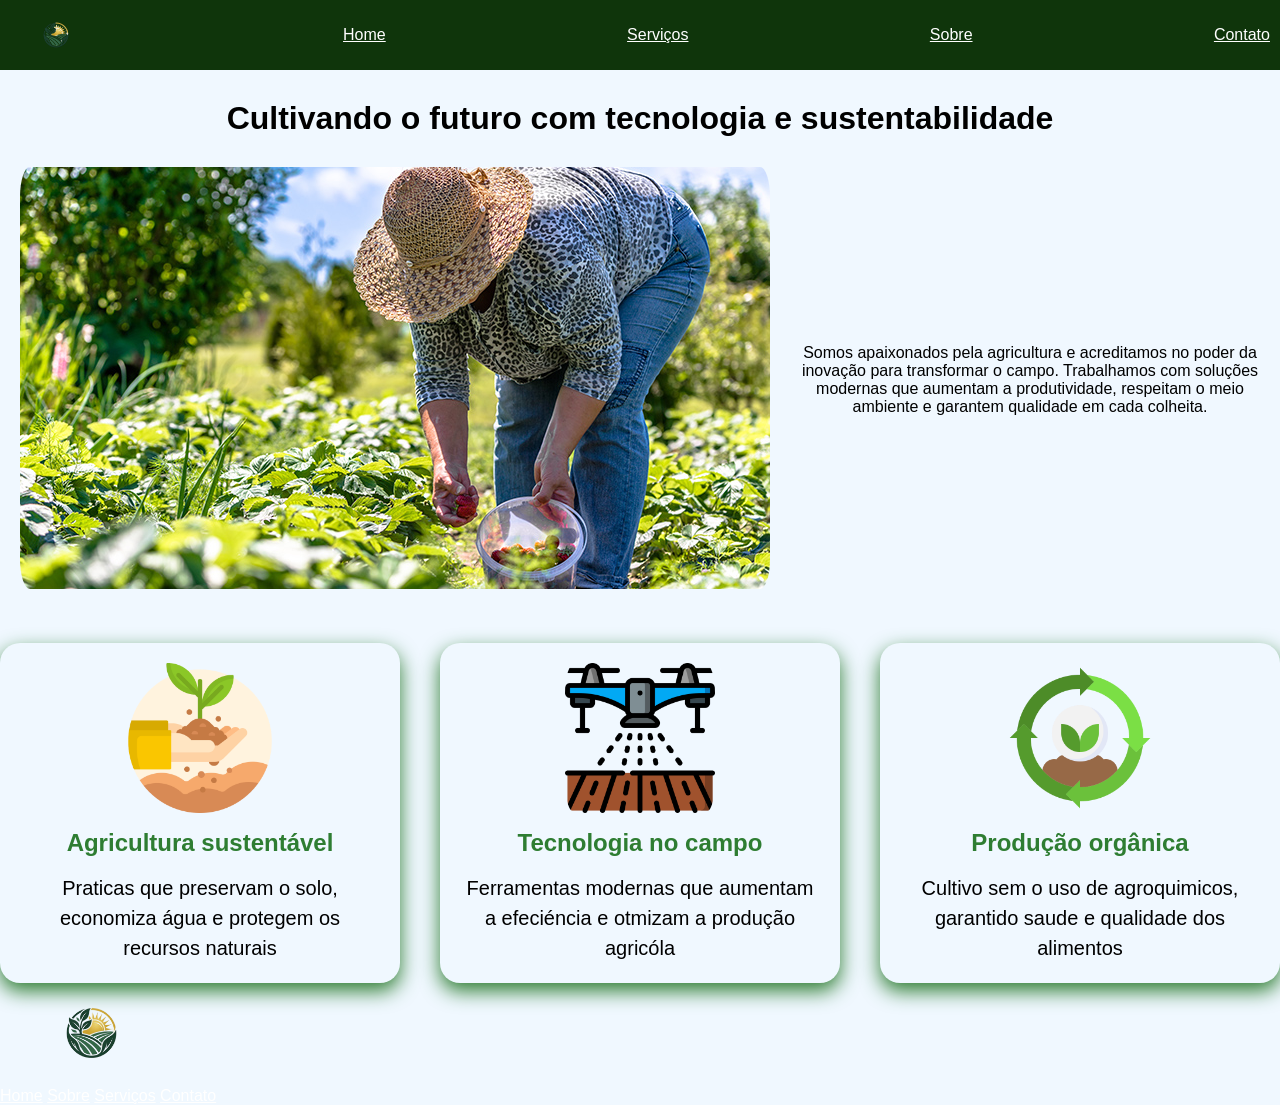
==== index.html @ 237fca3d "Iniciado o projeto" ====
<!DOCTYPE html>
<html lang="pt-BR">
<head>
  <meta charset="UTF-8">
  <title>Home</title>
  <link rel="stylesheet" href="css/home.css">
</head>
<body>

  <nav class="menu">
    <img src="Imagens/LogoAgri.png" alt="logo">
    <a href="index.html">Home</a>
    <a href="servicos.html">Serviços</a>
    <a href="sobre.html">Sobre</a>
    <a href="contato.html">Contato</a>
  </nav>

  <main>
    <h1>Cultivando o futuro com tecnologia e sustentabilidade</h1>
      <div class="container">
        <div class="img-main">
          <img src="Imagens/importância-da-agricultura-familiar-750x422.jpg" alt="img">
        </div>
        <div class="text-main">
          <p>Somos apaixonados pela agricultura e acreditamos no poder da inovação para transformar o campo. Trabalhamos com soluções modernas que aumentam a produtividade, respeitam o meio ambiente e garantem qualidade em cada colheita.</p>
        </div>
      </div>
    <section>
      <div class="container-cards">
        <div class="card">
          <img src="Imagens/Logo-card-first.png" alt="logo-first">
          <h3>Agricultura sustentável</h3>
          <p>Praticas que preservam o solo, economiza água e protegem os recursos naturais</p>
        </div>
        <div class="card">
          <img src="Imagens/drone.png" alt="logo-center">
          <h3>Tecnologia no campo</h3>
          <p>Ferramentas modernas que aumentam a efeciéncia e otmizam a produção agricóla</p>
        </div>
        <div class="card">
          <img src="Imagens/logo-card-end.png" alt="logo-end">
          <h3>Produção orgânica</h3>
          <p>Cultivo sem o uso de agroquimicos, garantido saude e qualidade dos alimentos</p>
        </div>
      </div>
    </section>
  </main>

  <footer>
    <div class="footer">
      <img src="Imagens/LogoAgri.png" alt="logo-footer">
      <nav class="footer-menu">
        <a href="">Home</a>
        <a href="">Sobre</a>
        <a href="">Serviços</a>
        <a href="">Contato</a>
      </nav>
    </div>
  </footer>

</body>
</html>
---- css/home.css ----
*{
  margin: 0;
  box-sizing: border-box;
  padding: 0;
}
body {
  background-color: #f0f8ff;
  font-family: Arial;
}
.menu{
  display: flex;
  justify-content: space-between;
  align-items: center;
  background-color: #0f350b;
  padding: 10px;
}
nav img{
  height: 50px;
}
main img{
  padding: 0 20px;
  border-radius: 30px;
}
nav a {
  color: white;
}
h1{
  text-align: center;
  padding: 30px;
}
 .container{
  
  width: 100%;
  height: auto;
  display: flex;
 }
.text-main{
  margin-right: 10px;
  align-self: center;
  text-align: center;
}

.container-cards{
  width: 100%;
  display: flex;
  justify-content: center;
  gap: 40px;
  margin-top: 50px;
  flex-wrap: wrap;
}
.card{
  max-width: 400px;
  border-radius: 20px;
  box-shadow:0px 8px 20px #2E7D32;
  display: flex;
  flex-direction: column;
  align-items: center;
  text-align: center;
  padding: 20px;
}
.card img{
  margin-bottom: 16px;
  height:150px ;
  
}
.card h3{
  font-size: 24px;
  color:#2E7D32;
  font-weight:800;
}
.card p{
  margin-top: 16px;
  font-size: 20px;
  line-height: 1.5;
}
.footer{
  width: 100%;
}
.footer img{
  height: 100px;
}
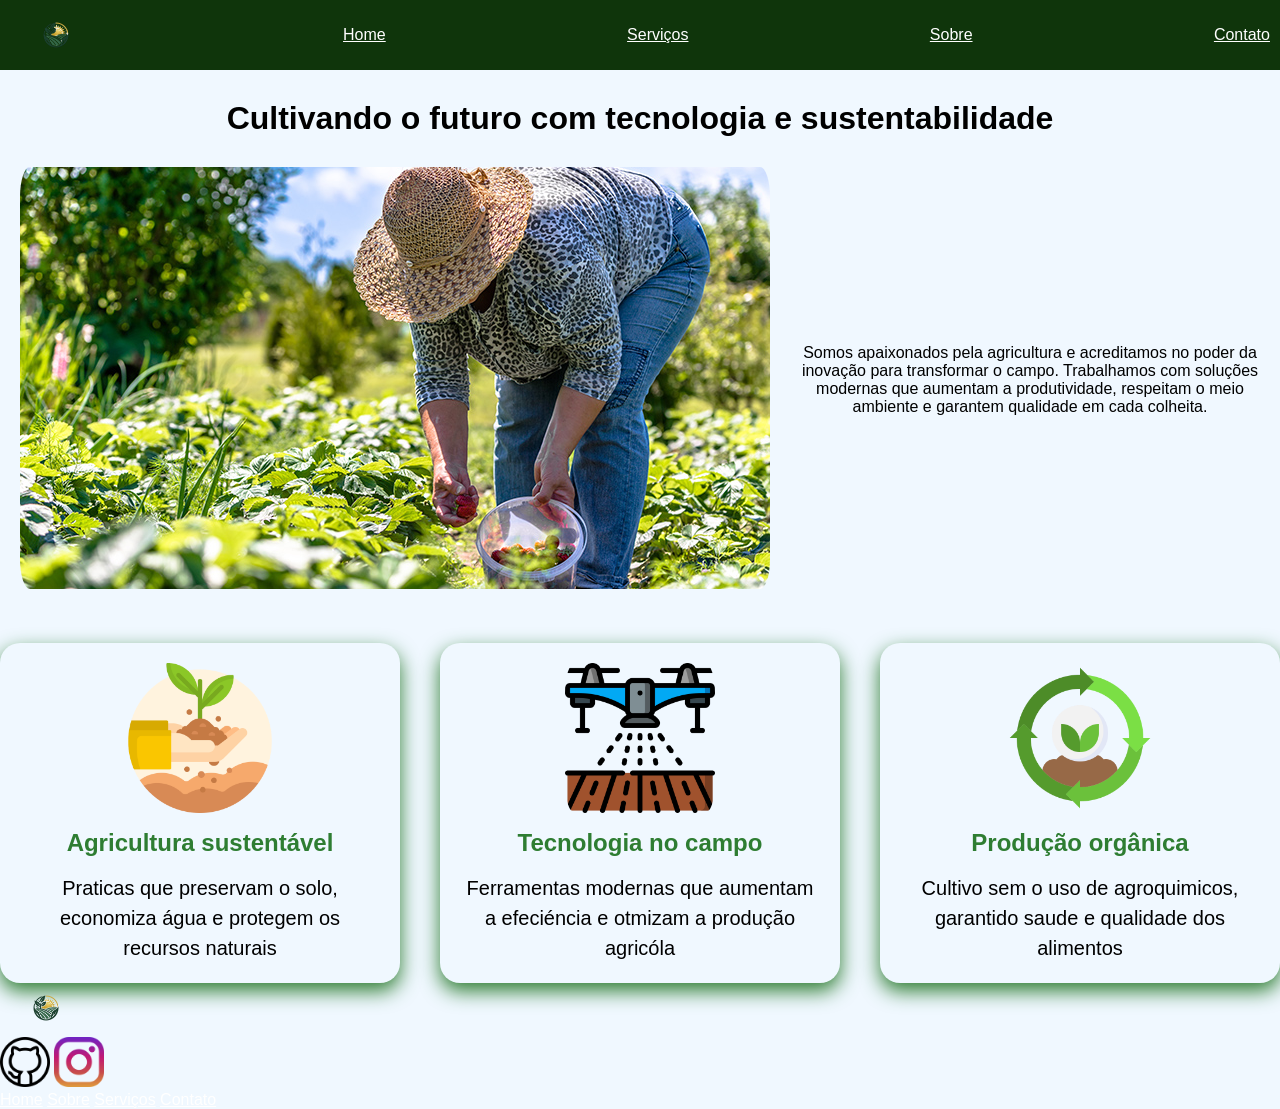
==== commit c351bde2: "Continuando" ====
--- a/index.html
+++ b/index.html
@@ -49,6 +49,11 @@
   <footer>
     <div class="footer">
       <img src="Imagens/LogoAgri.png" alt="logo-footer">
+      <div class="nome_logo">
+        <p></p>
+        <a href="https://github.com/Sids-root?tab=repositories"><img src="Imagens/githubpng.png" alt="github"></a>
+        <a href="https://www.instagram.com/s_i_d11/"><img src="Imagens/instagram.png" alt="insta"></a>
+      </div>
       <nav class="footer-menu">
         <a href="">Home</a>
         <a href="">Sobre</a>
--- a/css/home.css
+++ b/css/home.css
@@ -77,5 +77,5 @@
   width: 100%;
 }
 .footer img{
-  height: 100px;
-}+  height: 50px;
+}
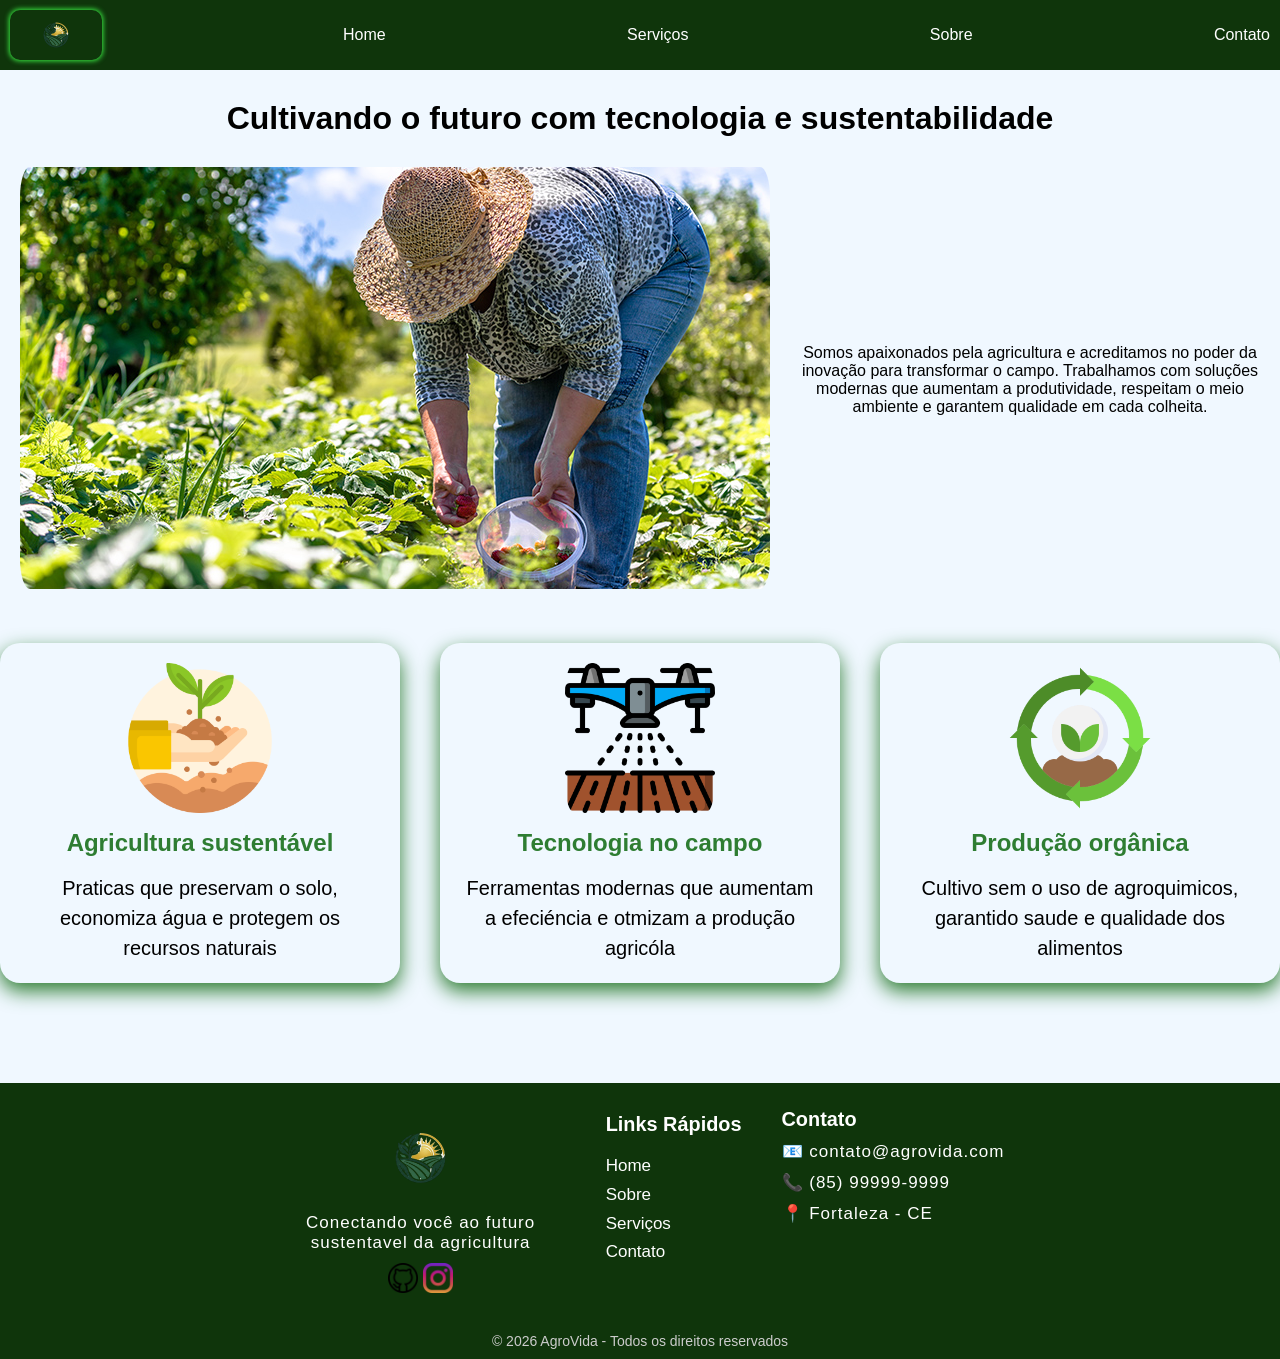
==== commit de6d9635: "Finalizado os cards e o footer e iniciado a section" ====
--- a/index.html
+++ b/index.html
@@ -48,20 +48,35 @@
 
   <footer>
     <div class="footer">
-      <img src="Imagens/LogoAgri.png" alt="logo-footer">
-      <div class="nome_logo">
-        <p></p>
-        <a href="https://github.com/Sids-root?tab=repositories"><img src="Imagens/githubpng.png" alt="github"></a>
-        <a href="https://www.instagram.com/s_i_d11/"><img src="Imagens/instagram.png" alt="insta"></a>
+      <div class="card-footer">
+        <div class="nome-logo">
+          <img class="img-logo" src="Imagens/LogoAgri.png" alt="logo-footer">
+          <p>Conectando você ao futuro sustentavel da agricultura</p>
+
+          <a href="https://github.com/Sids-root?tab=repositories"><img class="img-icon" src="Imagens/githubpng.png" alt="github"></a>
+          <a href="https://www.instagram.com/s_i_d11/"><img class="img-icon" src="Imagens/instagram.png" alt="insta"></a>
+        </div>
       </div>
-      <nav class="footer-menu">
-        <a href="">Home</a>
-        <a href="">Sobre</a>
-        <a href="">Serviços</a>
-        <a href="">Contato</a>
-      </nav>
+      <div class="card-footer">
+        <nav class="footer-menu">
+          <h3>Links Rápidos</h3>
+          <a href="">Home</a>
+          <a href="">Sobre</a>
+          <a href="">Serviços</a>
+          <a href="">Contato</a>
+        </nav>
+      </div>
+      <div class="card-footer">
+        <h3>Contato</h3>
+        <p>📧 contato@agrovida.com</p>
+        <p>📞 (85) 99999-9999</p>
+        <p>📍 Fortaleza - CE</p>
+      </div>
     </div>
   </footer>
+  <div class="footer-bottom">
+      <p>© 2026 AgroVida - Todos os direitos reservados</p>
+  </div>
 
 </body>
 </html>
--- a/css/home.css
+++ b/css/home.css
@@ -6,6 +6,12 @@
 body {
   background-color: #f0f8ff;
   font-family: Arial;
+}
+a{
+  text-decoration: none;
+}
+a:hover{
+  color: #29d431;
 }
 .menu{
   display: flex;
@@ -16,6 +22,8 @@
 }
 nav img{
   height: 50px;
+  border-radius: 10px;
+  box-shadow: 0px 0px 5px 1px #3aeb43;;
 }
 main img{
   padding: 0 20px;
@@ -29,7 +37,6 @@
   padding: 30px;
 }
  .container{
-  
   width: 100%;
   height: auto;
   display: flex;
@@ -57,6 +64,11 @@
   align-items: center;
   text-align: center;
   padding: 20px;
+  transition: 0.3s ease; /* Adiciona uma transição suave para o efeito de hover*/
+}
+.card:hover{
+  transform: scale(1.05);
+  
 }
 .card img{
   margin-bottom: 16px;
@@ -74,8 +86,50 @@
   line-height: 1.5;
 }
 .footer{
-  width: 100%;
+  display: flex;
+  justify-content: center;
+  gap: 30px;
+  padding: 20px 0;
+  background-color: #0f350b;
+  margin-top: 100px;
 }
-.footer img{
-  height: 50px;
+a{
+  color:white;
 }
+.img-logo{
+  max-height: 100px;
+}
+.img-icon{
+  height: 30px;
+}
+.card-footer{
+  max-width: 300px;
+  font-size: 17px;
+  padding: 5px;
+}
+.footer-menu{
+  display: flex;
+  flex-direction: column;
+  line-height: 1.7;
+}
+.footer p{
+  letter-spacing: 1px;
+  color: white;
+  padding-bottom: 10px;
+}
+.nome-logo{
+  text-align: center;
+}
+.card-footer h3 {
+  color: white;
+  margin-bottom: 10px;
+}
+.footer-bottom {
+  text-align: center;
+  background-color: #0f350b;
+  padding: 10px 0;
+}
+.footer-bottom p {
+  color: #ccc;
+  font-size: 14px;
+}
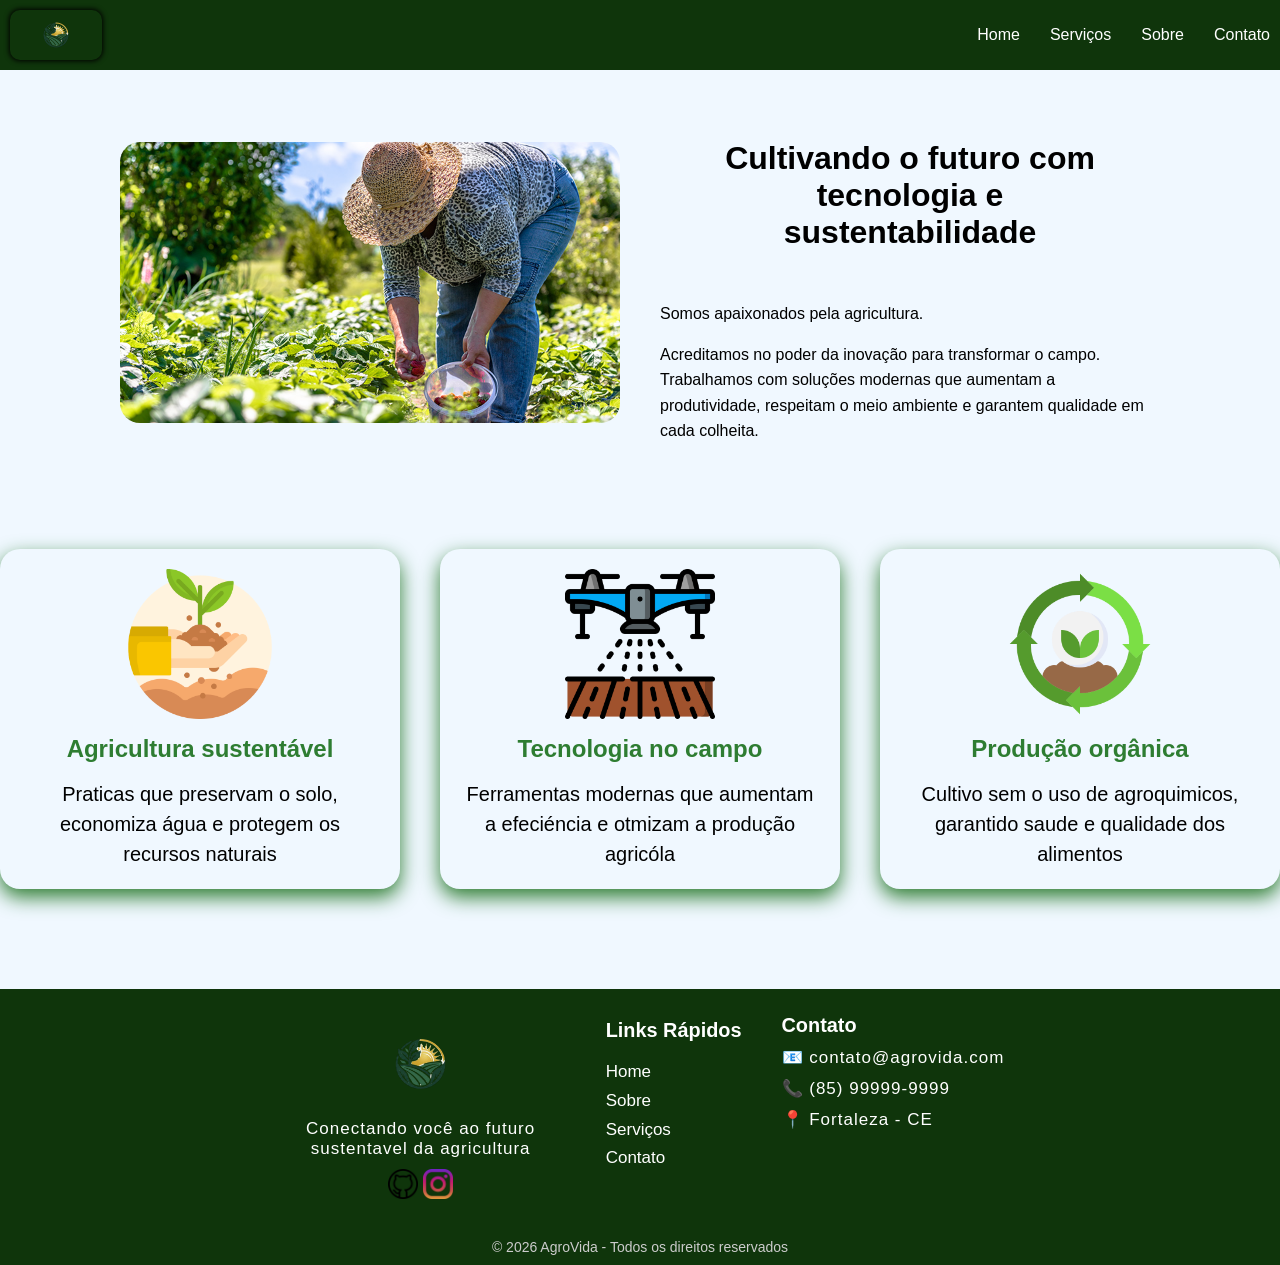
==== commit 9b183eb7: "Finalizado" ====
--- a/index.html
+++ b/index.html
@@ -9,22 +9,31 @@
 
   <nav class="menu">
     <img src="Imagens/LogoAgri.png" alt="logo">
-    <a href="index.html">Home</a>
-    <a href="servicos.html">Serviços</a>
-    <a href="sobre.html">Sobre</a>
-    <a href="contato.html">Contato</a>
+      <div class="menu-links">
+        <a href="index.html">Home</a>
+        <a href="servicos.html">Serviços</a>
+        <a href="sobre.html">Sobre</a>
+        <a href="contato.html">Contato</a>
+      </div>
   </nav>
 
-  <main>
-    <h1>Cultivando o futuro com tecnologia e sustentabilidade</h1>
-      <div class="container">
-        <div class="img-main">
-          <img src="Imagens/importância-da-agricultura-familiar-750x422.jpg" alt="img">
-        </div>
-        <div class="text-main">
-          <p>Somos apaixonados pela agricultura e acreditamos no poder da inovação para transformar o campo. Trabalhamos com soluções modernas que aumentam a produtividade, respeitam o meio ambiente e garantem qualidade em cada colheita.</p>
-        </div>
-      </div>
+  <div class="hero">
+    <div class="hero-img">
+      <img src="Imagens/importância-da-agricultura-familiar-750x422.jpg" alt="img">
+    </div>
+
+    <div class="hero-text">
+      <h1>Cultivando o futuro com tecnologia e sustentabilidade</h1>
+
+      <p>Somos apaixonados pela agricultura.</p>
+
+      <p>
+        Acreditamos no poder da inovação para transformar o campo.
+        Trabalhamos com soluções modernas que aumentam a produtividade,
+        respeitam o meio ambiente e garantem qualidade em cada colheita.
+      </p>
+    </div>
+  </div>
     <section>
       <div class="container-cards">
         <div class="card">
--- a/css/home.css
+++ b/css/home.css
@@ -20,14 +20,14 @@
   background-color: #0f350b;
   padding: 10px;
 }
-nav img{
+.menu-links{
+  display: flex;
+  gap: 30px;
+}
+.menu img{
   height: 50px;
   border-radius: 10px;
-  box-shadow: 0px 0px 5px 1px #3aeb43;;
-}
-main img{
-  padding: 0 20px;
-  border-radius: 30px;
+  box-shadow: 0px 0px 5px 1px #000000;
 }
 nav a {
   color: white;
@@ -36,17 +36,30 @@
   text-align: center;
   padding: 30px;
 }
- .container{
+.hero {
+  display: flex;
+  align-items: center;
+  justify-content: center;
+  gap: 40px;
+  padding: 40px;
+}
+.hero-img img {
   width: 100%;
-  height: auto;
-  display: flex;
- }
-.text-main{
-  margin-right: 10px;
-  align-self: center;
-  text-align: center;
+  max-width: 500px;
+  border-radius: 20px;
+}
+.hero-text {
+  max-width: 500px;
+}
+.hero-text h1 {
+  font-size: 32px;
+  margin-bottom: 20px;
 }
 
+.hero-text p {
+  margin-bottom: 15px;
+  line-height: 1.6;
+}
 .container-cards{
   width: 100%;
   display: flex;
